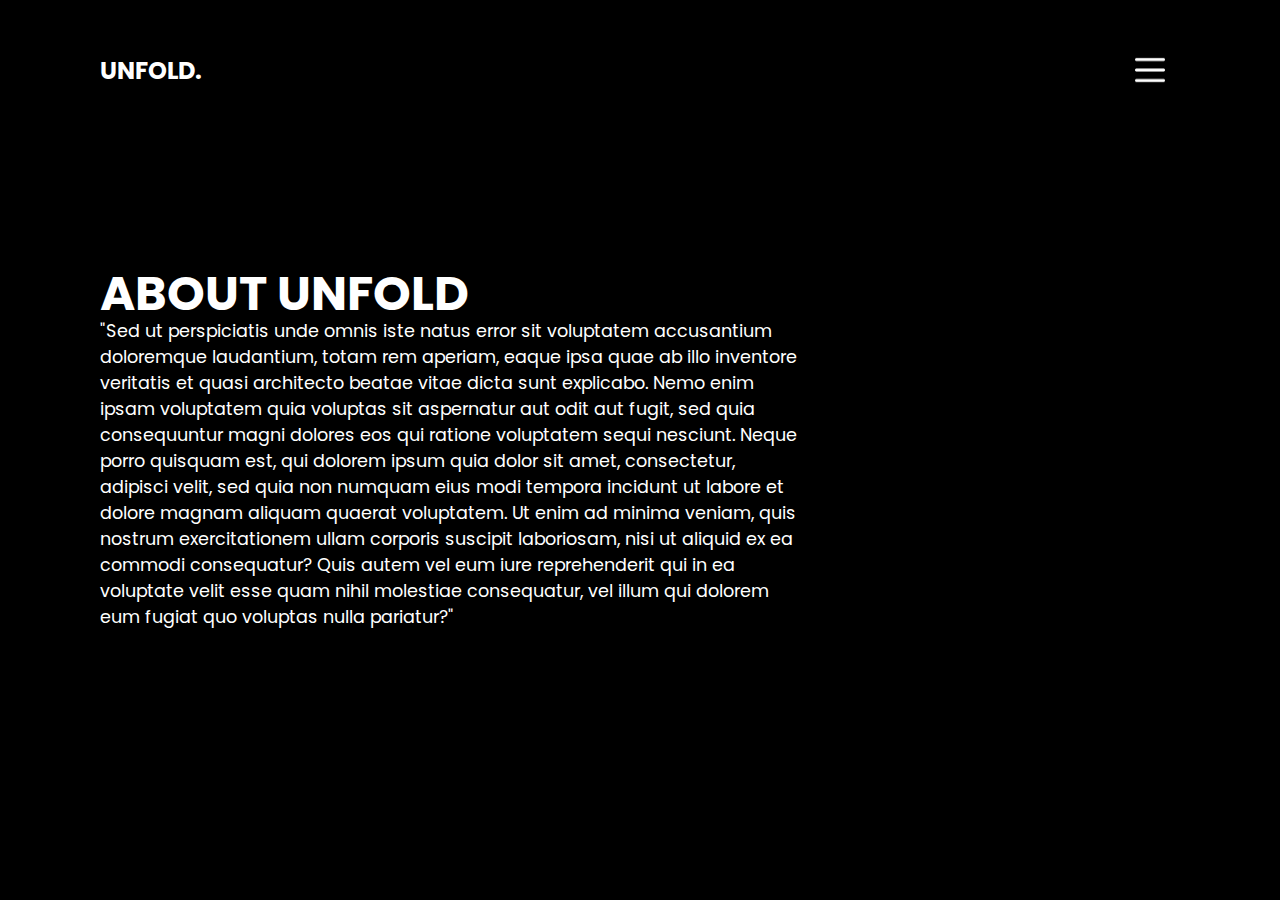
==== pages/about.html @ 64c8fac5 "Filler content for about page" ====
<!DOCTYPE html>
<html lang="en">
<head>
    <meta charset="UTF-8">
    <meta http-equiv="X-UA-Compatible" content="IE=edge">
    <meta name="viewport" content="width=device-width, initial-scale=1.0">
    <link rel="stylesheet" href="../css/style.css">
    <title>About | Unfold</title>
</head>
<body>
    <section class="showcase">
        <header>
            <h2 class="logo">Unfold.</h2>
            <div class="toggle"></div>
        </header>   

        <div class="text">
            <h3>About Unfold</h3>
            <p>"Sed ut perspiciatis unde omnis iste natus error sit voluptatem accusantium doloremque laudantium, totam rem aperiam, eaque ipsa quae ab illo inventore veritatis et quasi architecto beatae vitae dicta sunt explicabo. Nemo enim ipsam voluptatem quia voluptas sit aspernatur aut odit aut fugit, sed quia consequuntur magni dolores eos qui ratione voluptatem sequi nesciunt. Neque porro quisquam est, qui dolorem ipsum quia dolor sit amet, consectetur, adipisci velit, sed quia non numquam eius modi tempora incidunt ut labore et dolore magnam aliquam quaerat voluptatem. Ut enim ad minima veniam, quis nostrum exercitationem ullam corporis suscipit laboriosam, nisi ut aliquid ex ea commodi consequatur? Quis autem vel eum iure reprehenderit qui in ea voluptate velit esse quam nihil molestiae consequatur, vel illum qui dolorem eum fugiat quo voluptas nulla pariatur?"            </p>
        </div>


     </section>
</body>
</html>
---- css/style.css ----
@import url('https://fonts.googleapis.com/css2?family=Poppins:wght@200;300;400;500;600;700;800&display=swap');

* {
    box-sizing: border-box;
    margin: 0;
    padding: 0;
    font-family: 'Poppins', sans-serif;
}



.showcase {
    position: absolute;
    right: 0;
    width: 100%;
    min-height: 100vh;
    padding: 100px;
    display: flex;
    justify-content: space-between;
    align-items: center;
    background: black;
    color: white;
    z-index: 2;
    transition: 0.55s;
}

.showcase.active {
    right: 300px;
}

.showcase header {
    position: absolute;
    top: 0;
    left: 0;
    width: 100%;
    padding: 40px 100px;
    display: flex;
    align-items: center;
    justify-content: space-between;
    z-index: 999;
}
.logo{
    text-transform: uppercase;
    cursor: pointer;
}

.toggle {
    position: relative;
    width: 60px;
    height: 60px;
    background: url('/img/hamburger.png');
    background-repeat: no-repeat;
    background-size: 30px;
    background-position: center;
    cursor: pointer;
    filter: invert(100%) brightness(1000%);
    
}

.toggle.active {
    background: url('/img/close.png');
    background-repeat: no-repeat;
    background-size: 30px;
    background-position: center;
    filter: invert(100%) brightness(1000%);
}


.showcase video {
    position: absolute;
    top: 0;
    left: 0;
    width: 100%;
    height: 100%;
    object-fit: cover;
    opacity: 0.8;
}

.overlay {
    position: absolute;
    top: 0;
    left: 0;
    width: 100%;
    height: 100%;
    background: #505052;
    mix-blend-mode: overlay;
}

.text {
    position: relative;
    z-index: 10;
}

.text h2 {
    font-size: 5em;
    font-weight: 800;
    line-height: 1em;
    text-transform: uppercase;
}

.text h3 {
    font-size: 3em;
    font-weight: 650;
    line-height: 1em;
    text-transform: uppercase;
}

.text p {
    font-size: 1.1em;
    margin: 20 0 ;
    font-weight: 400px;
    max-width: 700px;
}

.text a {
    display: inline-block;
    font-size: 1em;
    background: white;
    padding: 10px 30px;
    text-decoration: none;
    color:black;
    margin-top: 10px;
    text-transform: uppercase;
    letter-spacing: 2px;
    transition: 0.5s;
}

.text a:hover {
    letter-spacing: 5px;
}

.social {
    position: absolute;
    bottom: 20px;
    display: flex;
    z-index: 10;
    justify-content: center;
    justify-items: center;
    filter: invert(100%) brightness(1000%);
}

.socials #discord {
    transform: scale(0.9);
}
.social img {
    width: 30px;
}


.social li {
    list-style: none;

}

.social li a {
    display: inline-block;
    margin-right: 20px;
    transform: scale(0.7);
    transition: 0.5s;
}

.social li a:hover {
    transform: scale(0.7) translateY(-15px);

}


.menu {
    position: absolute;
    top: 0;
    right: 0;
    width: 300px;
    height: 100%;
    display: flex;
    align-items: center;
    justify-content: center;

}

.menu ul {
    position: relative;
    list-style: none;
}

.menu ul li a {
    text-decoration: none;
    font-size: 20px;
    color: black;

}


.menu ul li a:hover {
    color: purple;
}


@media(max-width:798px) {
    .showcase, .showcase header {
        padding: 40px;
    }

    .text h2 {
        font-size: 3em;
    }

    .text h3 {
        font-size: 2em;
    }


}
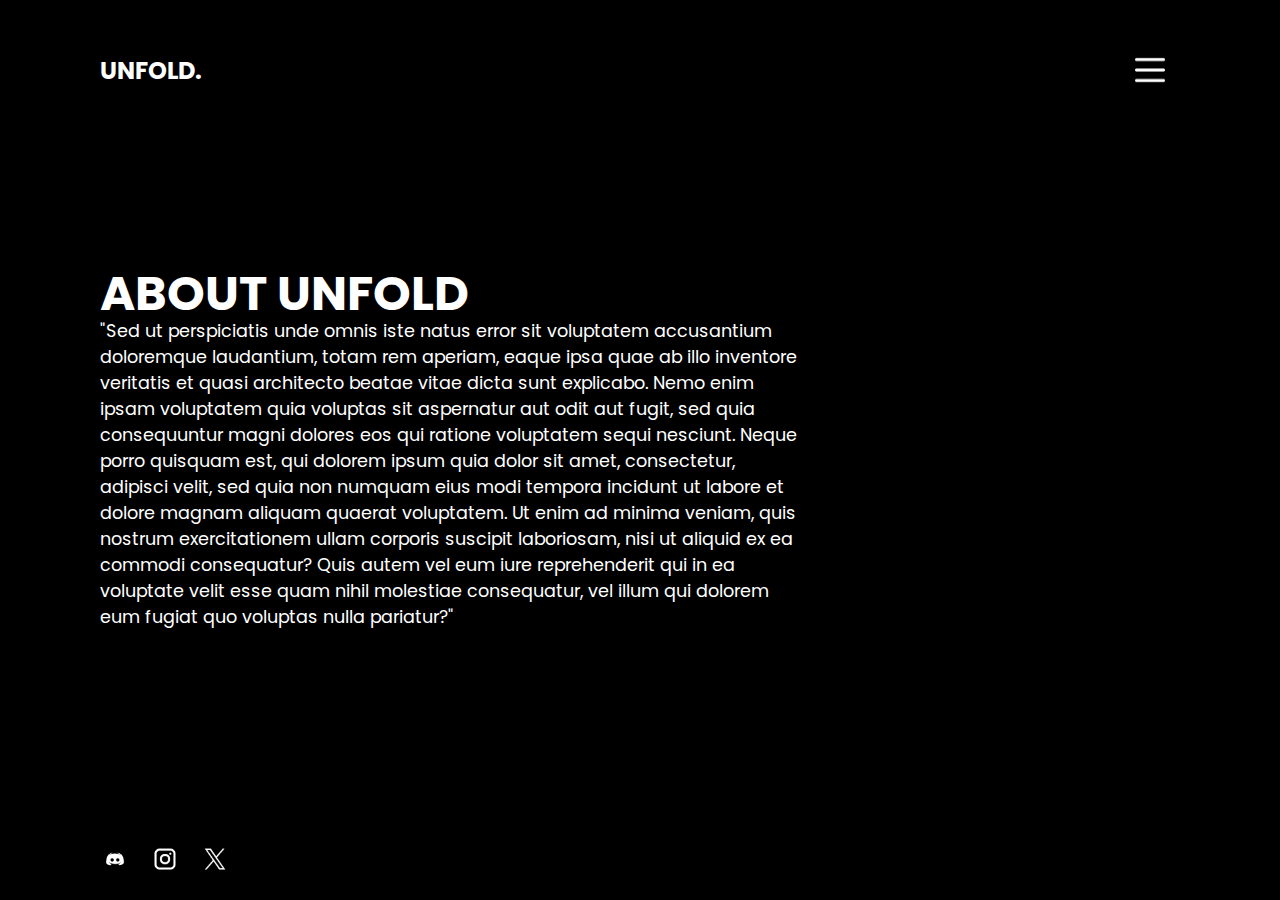
==== commit d0696784: "socials for about page" ====
--- a/pages/about.html
+++ b/pages/about.html
@@ -19,6 +19,11 @@
             <p>"Sed ut perspiciatis unde omnis iste natus error sit voluptatem accusantium doloremque laudantium, totam rem aperiam, eaque ipsa quae ab illo inventore veritatis et quasi architecto beatae vitae dicta sunt explicabo. Nemo enim ipsam voluptatem quia voluptas sit aspernatur aut odit aut fugit, sed quia consequuntur magni dolores eos qui ratione voluptatem sequi nesciunt. Neque porro quisquam est, qui dolorem ipsum quia dolor sit amet, consectetur, adipisci velit, sed quia non numquam eius modi tempora incidunt ut labore et dolore magnam aliquam quaerat voluptatem. Ut enim ad minima veniam, quis nostrum exercitationem ullam corporis suscipit laboriosam, nisi ut aliquid ex ea commodi consequatur? Quis autem vel eum iure reprehenderit qui in ea voluptate velit esse quam nihil molestiae consequatur, vel illum qui dolorem eum fugiat quo voluptas nulla pariatur?"            </p>
         </div>
 
+        <ul class="social">
+            <li><a href="#"><img src="../img/discord.png" /></a></li>
+            <li><a href="#"><img src="../img/instagram.png" /></a></li>
+            <li><a href="#"><img src="../img/twitter.png" /></a></li>
+        </ul>
 
      </section>
 </body>
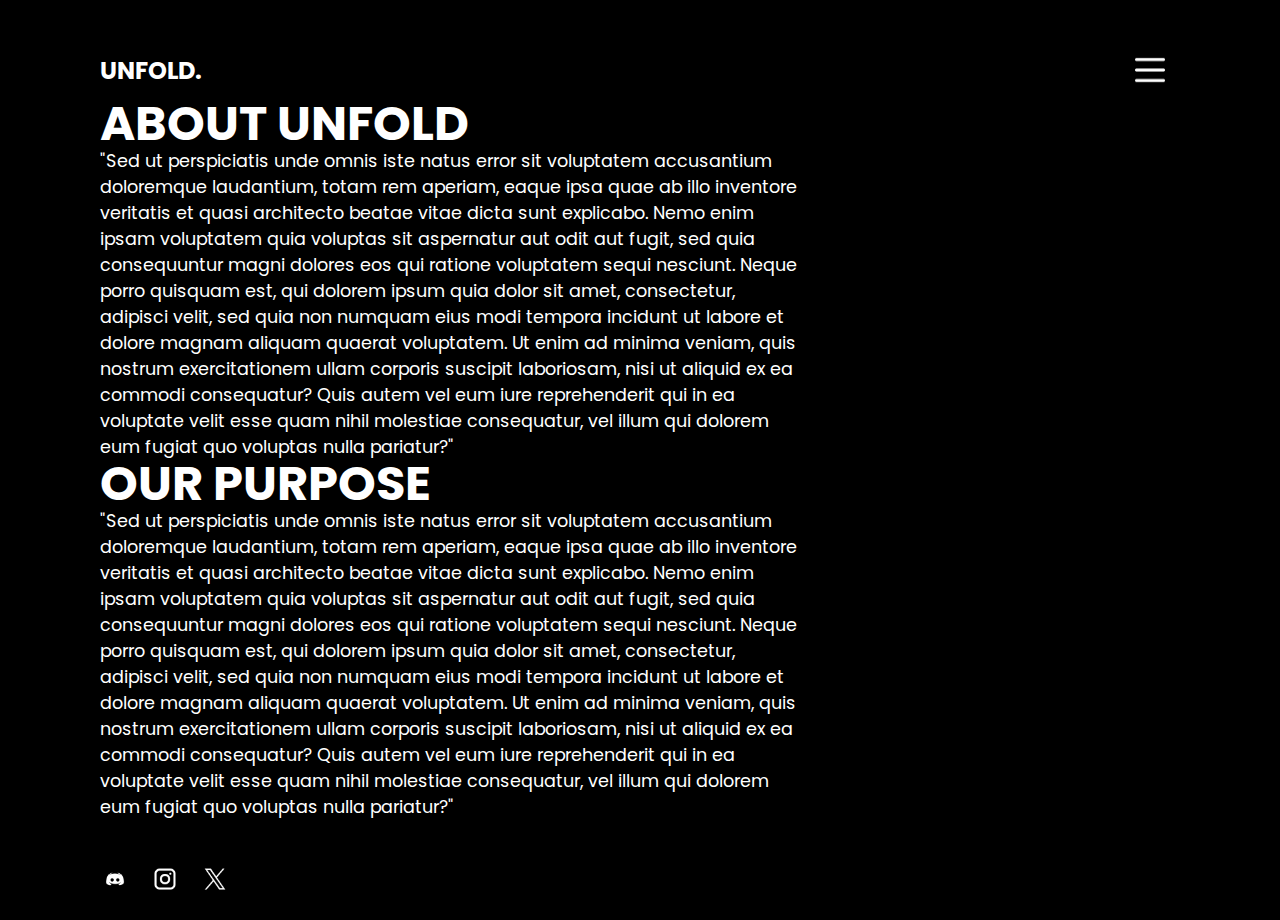
==== commit bb5c1786: "cleaaanup aisle 1" ====
--- a/pages/about.html
+++ b/pages/about.html
@@ -17,6 +17,8 @@
         <div class="text">
             <h3>About Unfold</h3>
             <p>"Sed ut perspiciatis unde omnis iste natus error sit voluptatem accusantium doloremque laudantium, totam rem aperiam, eaque ipsa quae ab illo inventore veritatis et quasi architecto beatae vitae dicta sunt explicabo. Nemo enim ipsam voluptatem quia voluptas sit aspernatur aut odit aut fugit, sed quia consequuntur magni dolores eos qui ratione voluptatem sequi nesciunt. Neque porro quisquam est, qui dolorem ipsum quia dolor sit amet, consectetur, adipisci velit, sed quia non numquam eius modi tempora incidunt ut labore et dolore magnam aliquam quaerat voluptatem. Ut enim ad minima veniam, quis nostrum exercitationem ullam corporis suscipit laboriosam, nisi ut aliquid ex ea commodi consequatur? Quis autem vel eum iure reprehenderit qui in ea voluptate velit esse quam nihil molestiae consequatur, vel illum qui dolorem eum fugiat quo voluptas nulla pariatur?"            </p>
+            <h3>Our Purpose</h3>
+            <p>"Sed ut perspiciatis unde omnis iste natus error sit voluptatem accusantium doloremque laudantium, totam rem aperiam, eaque ipsa quae ab illo inventore veritatis et quasi architecto beatae vitae dicta sunt explicabo. Nemo enim ipsam voluptatem quia voluptas sit aspernatur aut odit aut fugit, sed quia consequuntur magni dolores eos qui ratione voluptatem sequi nesciunt. Neque porro quisquam est, qui dolorem ipsum quia dolor sit amet, consectetur, adipisci velit, sed quia non numquam eius modi tempora incidunt ut labore et dolore magnam aliquam quaerat voluptatem. Ut enim ad minima veniam, quis nostrum exercitationem ullam corporis suscipit laboriosam, nisi ut aliquid ex ea commodi consequatur? Quis autem vel eum iure reprehenderit qui in ea voluptate velit esse quam nihil molestiae consequatur, vel illum qui dolorem eum fugiat quo voluptas nulla pariatur?"            </p>
         </div>
 
         <ul class="social">
@@ -24,7 +26,26 @@
             <li><a href="#"><img src="../img/instagram.png" /></a></li>
             <li><a href="#"><img src="../img/twitter.png" /></a></li>
         </ul>
+     </section>
 
-     </section>
+     <div class="menu">
+        <ul>
+            <li><a href="../index.html">Home</a></li>
+            <li><a class="current" href="/pages/about.html">About</a></li>
+            <li><a href="#">Discord</a></li>
+            <li><a href="#">YouTube</a></li>
+            <li><a href="#">News</a></li>
+        </ul>
+    </div>
+
+     <script>
+        const menuToggle = document.querySelector('.toggle')
+        const showcase = document.querySelector('.showcase')
+
+        menuToggle.addEventListener('click', ()=> {
+            menuToggle.classList.toggle('active')
+            showcase.classList.toggle('active')
+        })
+    </script>
 </body>
 </html>--- a/css/style.css
+++ b/css/style.css
@@ -194,6 +194,11 @@
     color: purple;
 }
 
+.menu .current {
+    color: purple;
+    text-decoration: underline;
+}
+
 
 @media(max-width:798px) {
     .showcase, .showcase header {
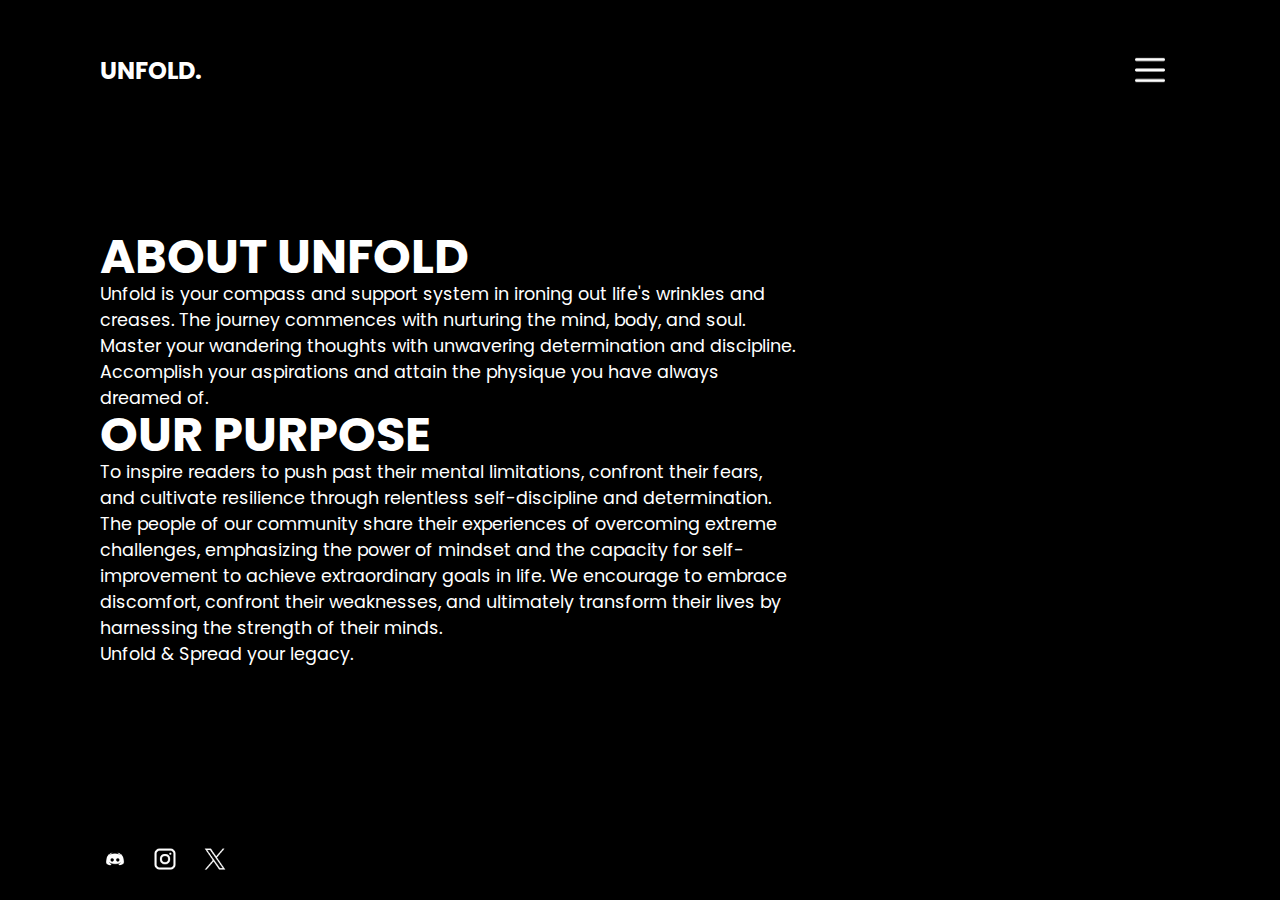
==== commit 667ea590: "about page conteent" ====
--- a/pages/about.html
+++ b/pages/about.html
@@ -16,9 +16,10 @@
 
         <div class="text">
             <h3>About Unfold</h3>
-            <p>"Sed ut perspiciatis unde omnis iste natus error sit voluptatem accusantium doloremque laudantium, totam rem aperiam, eaque ipsa quae ab illo inventore veritatis et quasi architecto beatae vitae dicta sunt explicabo. Nemo enim ipsam voluptatem quia voluptas sit aspernatur aut odit aut fugit, sed quia consequuntur magni dolores eos qui ratione voluptatem sequi nesciunt. Neque porro quisquam est, qui dolorem ipsum quia dolor sit amet, consectetur, adipisci velit, sed quia non numquam eius modi tempora incidunt ut labore et dolore magnam aliquam quaerat voluptatem. Ut enim ad minima veniam, quis nostrum exercitationem ullam corporis suscipit laboriosam, nisi ut aliquid ex ea commodi consequatur? Quis autem vel eum iure reprehenderit qui in ea voluptate velit esse quam nihil molestiae consequatur, vel illum qui dolorem eum fugiat quo voluptas nulla pariatur?"            </p>
+            <p>Unfold is your compass and support system in ironing out life's wrinkles and creases. The journey commences with nurturing the mind, body, and soul. Master your wandering thoughts with unwavering determination and discipline. Accomplish your aspirations and attain the physique you have always dreamed of.</p>
             <h3>Our Purpose</h3>
-            <p>"Sed ut perspiciatis unde omnis iste natus error sit voluptatem accusantium doloremque laudantium, totam rem aperiam, eaque ipsa quae ab illo inventore veritatis et quasi architecto beatae vitae dicta sunt explicabo. Nemo enim ipsam voluptatem quia voluptas sit aspernatur aut odit aut fugit, sed quia consequuntur magni dolores eos qui ratione voluptatem sequi nesciunt. Neque porro quisquam est, qui dolorem ipsum quia dolor sit amet, consectetur, adipisci velit, sed quia non numquam eius modi tempora incidunt ut labore et dolore magnam aliquam quaerat voluptatem. Ut enim ad minima veniam, quis nostrum exercitationem ullam corporis suscipit laboriosam, nisi ut aliquid ex ea commodi consequatur? Quis autem vel eum iure reprehenderit qui in ea voluptate velit esse quam nihil molestiae consequatur, vel illum qui dolorem eum fugiat quo voluptas nulla pariatur?"            </p>
+            <p>To inspire readers to push past their mental limitations, confront their fears, and cultivate resilience through relentless self-discipline and determination. The people of our community share their experiences of overcoming extreme challenges, emphasizing the power of mindset and the capacity for self-improvement to achieve extraordinary goals in life. We encourage to embrace discomfort, confront their weaknesses, and ultimately transform their lives by harnessing the strength of their minds.</p>
+            <p class="makebold">Unfold & Spread your legacy.</p>
         </div>
 
         <ul class="social">
@@ -38,14 +39,6 @@
         </ul>
     </div>
 
-     <script>
-        const menuToggle = document.querySelector('.toggle')
-        const showcase = document.querySelector('.showcase')
-
-        menuToggle.addEventListener('click', ()=> {
-            menuToggle.classList.toggle('active')
-            showcase.classList.toggle('active')
-        })
-    </script>
+     <script src="../js/script.js"></script>
 </body>
 </html>